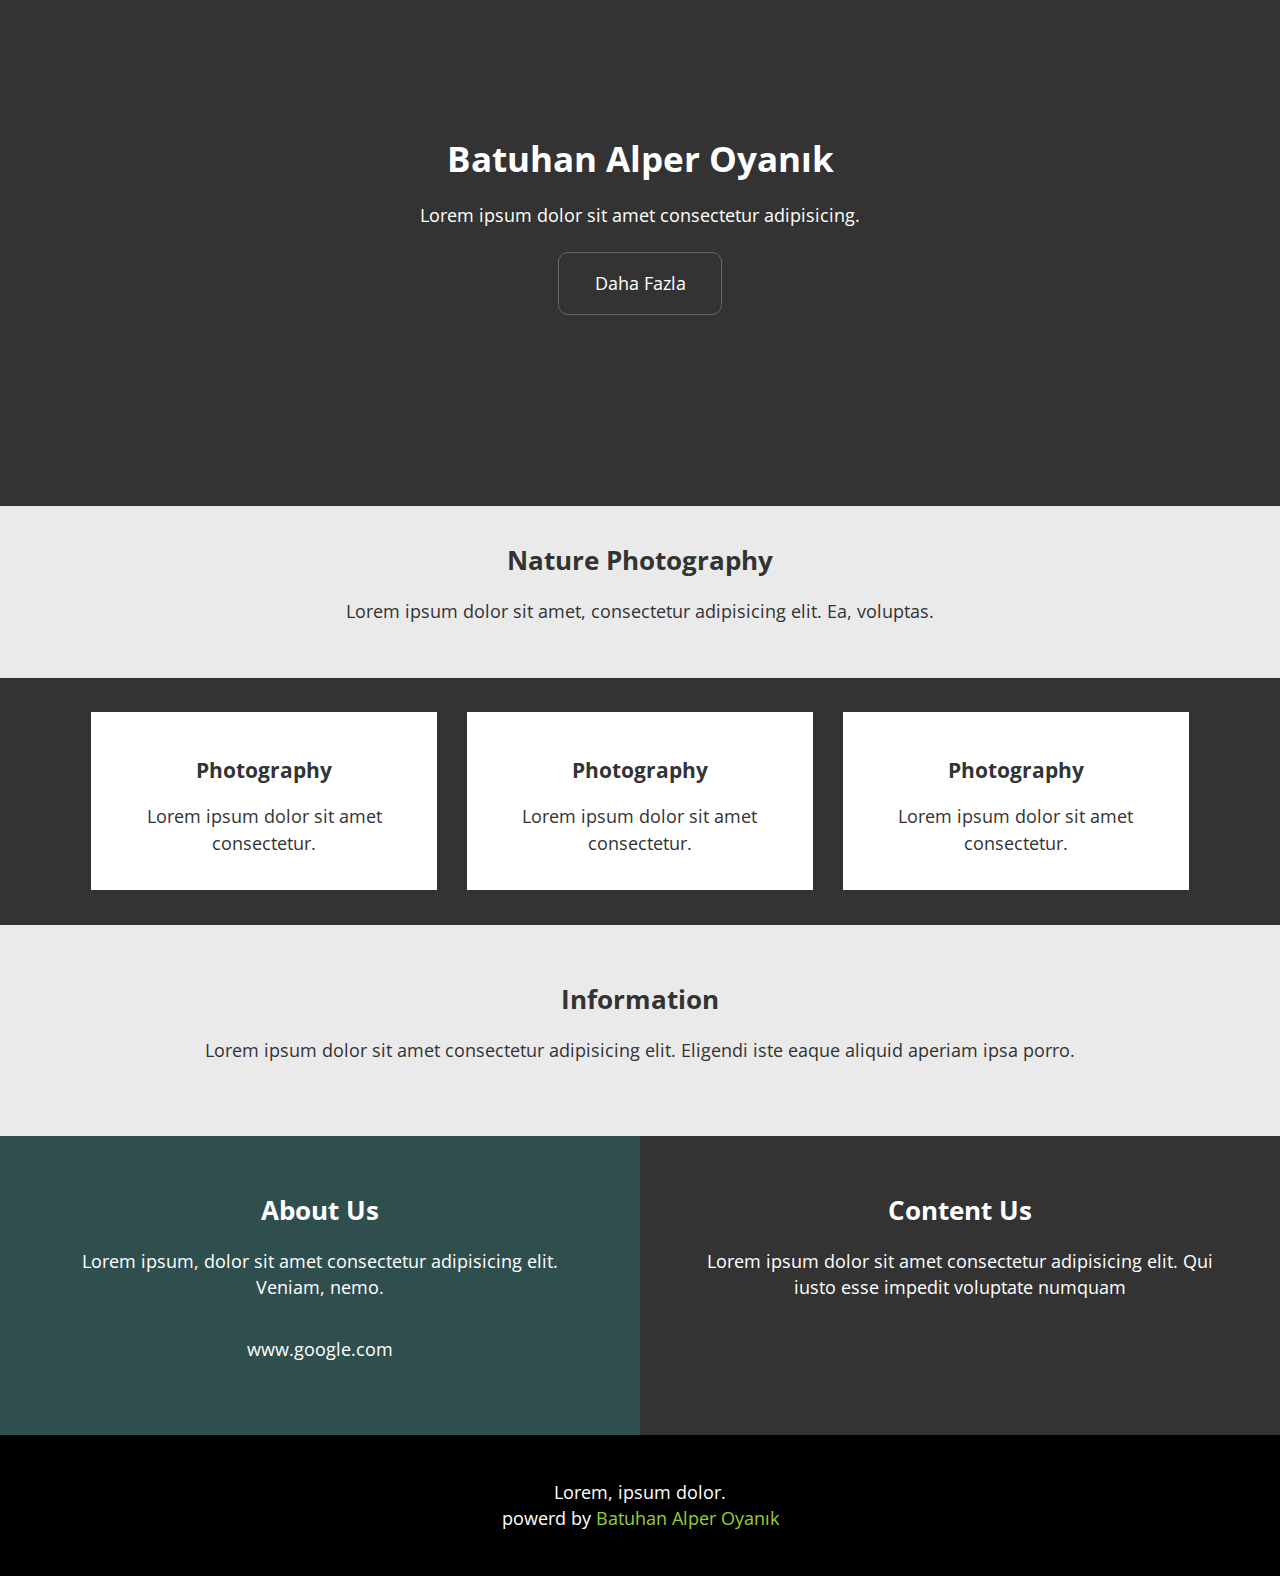
==== index.html @ a6efa81f "Add files via upload" ====
<!DOCTYPE html>
<html lang="tr">

<head>
    <meta charset="UTF-8">
    <meta name="viewport" content="width=device-width, initial-scale=1.0">
    <title>Canon 650D</title>
    <link rel="stylesheet" href="https://cdnjs.cloudflare.com/ajax/libs/font-awesome/6.7.1/css/all.min.css"
        integrity="sha512-5Hs3dF2AEPkpNAR7UiOHba+lRSJNeM2ECkwxUIxC1Q/FLycGTbNapWXB4tP889k5T5Ju8fs4b1P5z/iB4nMfSQ=="
        crossorigin="anonymous" referrerpolicy="no-referrer" />
    <link rel="preconnect" href="https://fonts.googleapis.com">
    <link rel="preconnect" href="https://fonts.gstatic.com" crossorigin>
    <link
        href="https://fonts.googleapis.com/css2?family=Open+Sans:ital,wght@0,300..800;1,300..800&family=Parkinsans:wght@300..800&family=Quicksand:wght@300..700&family=Zen+Dots&display=swap"
        rel="stylesheet">
    <link rel="stylesheet" href="style.css">
</head>

<body>

    <header>
        <div class="bg-image"></div>
        <div class="content"></div>
        <h1>Batuhan Alper Oyanık</h1>
        <p>Lorem ipsum dolor sit amet consectetur adipisicing.</p>
        <a href="#" class="Btn">Daha Fazla</a>
    </header>

    <main>
        <section id="section-a">
            <div class="content">
                <h2>Nature Photography</h2>
                <p>Lorem ipsum dolor sit amet, consectetur adipisicing elit. Ea, voluptas.</p>
            </div>
        </section>

        <section id="section-b">
            <ul>
                <li>
                    <div class="col">
                        <img src="images/1.jpg" alt="">
                        <div class="col-content">
                            <h3 class="col-tittle">
                                Photography
                            </h3>
                            <p>Lorem ipsum dolor sit amet consectetur.</p>
                        </div>
                    </div>
                </li>
                <li>
                    <div class="col">
                        <img src="images/2.jpg" alt="">
                        <div class="col-content">
                            <h3 class="col-tittle">
                                Photography
                            </h3>
                            <p>Lorem ipsum dolor sit amet consectetur.</p>
                        </div>
                    </div>
                </li>
                <li>
                    <div class="col">
                        <img src="images/3.jpg" alt="">
                        <div class="col-content">
                            <h3 class="col-tittle">
                                Photography
                            </h3>
                            <p>Lorem ipsum dolor sit amet consectetur.</p>
                        </div>
                    </div>
                </li>
            </ul>
        </section>

        <section id="section-c">
            <div class="content">
                <h2> <i class="fas fa-info-circle"></i>Information</h2>
                <p>Lorem ipsum dolor sit amet consectetur adipisicing elit. Eligendi iste eaque aliquid aperiam ipsa
                    porro.</p>
            </div>
        </section>

        <section id="section-d" class="clearfix">
            <div class="box">
                <h2 class="content-tittle">
                    About Us
                </h2>
                <p>Lorem ipsum, dolor sit amet consectetur adipisicing elit. Veniam, nemo.</p>
                <p>www.google.com</p>
            </div>
            <div class="box">
                <h2 class="content-tittle">
                    Content Us
                </h2>
                <p>Lorem ipsum dolor sit amet consectetur adipisicing elit. Qui iusto esse impedit voluptate numquam
                </p>
            </div>
        </section>

    </main>

    <footer>
        <div>
            Lorem, ipsum dolor.
        </div>
        <div>
            powerd by <a href="#">Batuhan Alper Oyanık</a>
        </div>
    </footer>

</body>

</html>
---- style.css ----
* {
    margin: 0;
    padding: 0;
    box-sizing: border-box;
}

html {
    font-size: 7px;
}

body {
    font-family: "Open Sans", sans-serif;
    font-size: 1.6rem;
    line-height: 1.5;
    text-align: center;
    background-color: #333;
    color: white;
}

a {
    text-decoration: none;
}

p {
    padding: 1.6rem 0;
}

img {
    width: 100%;
    height: auto;
}
    .clearfix::after{
        content: "";
        display: block;
        clear: both;
    }

header {
    height: 46rem;
}

header .bg-image {
    position: absolute;
    background-image: url(images/bg.jpg);
    background-size: cover;
    background-position: center;
    height: 46rem;
    width: 100%;
    opacity: 0.5;
    z-index: -1;
}

header h1 {
    padding: 12rem;
    padding-bottom: 0;
}

.Btn {
    display: inline-block;
    background: #333;
    color: white;
    border: 1px solid #666;
    padding: 1.6rem 3.2rem;
    margin: .5rem 0;
    transition: all 0.8s;
    border-radius: 10px;
}

.Btn:hover {
    background-color: white;
    color: #333;
}

#section-a {
    background-color: #eaeaea;
    color: #333;
    padding: 3.2rem;
}

#section-b {
    padding: 2rem;
}

#section-b ul {
    list-style: none;
}

#section-b li {
    background: #fff;
    color: #333;
    margin-bottom: 1.5rem;
}

.col-content {
    padding: 1.5rem;
}

#section-c {
    background-color: #eaeaea;
    color: #333;
    padding: 5rem;
}

#section-d .box {
    padding: 5rem;
}

#section-d .box:first-child {
    background-color: darkslategray;
}

footer{
    padding: 4rem;
    background: black;
}
footer a{
    color: yellowgreen;
}

@media  screen and (min-width:800px) {
    html{
        font-size: 9px;
    }
}

@media screen and (min-width:1200px) {
    html{
        font-size: 11px;
    }
    
}
#section-b li {
    width: 28%;
    margin: 1%;
    display: inline-block;
}

.box{
    width: 50%;
    float: left;

}
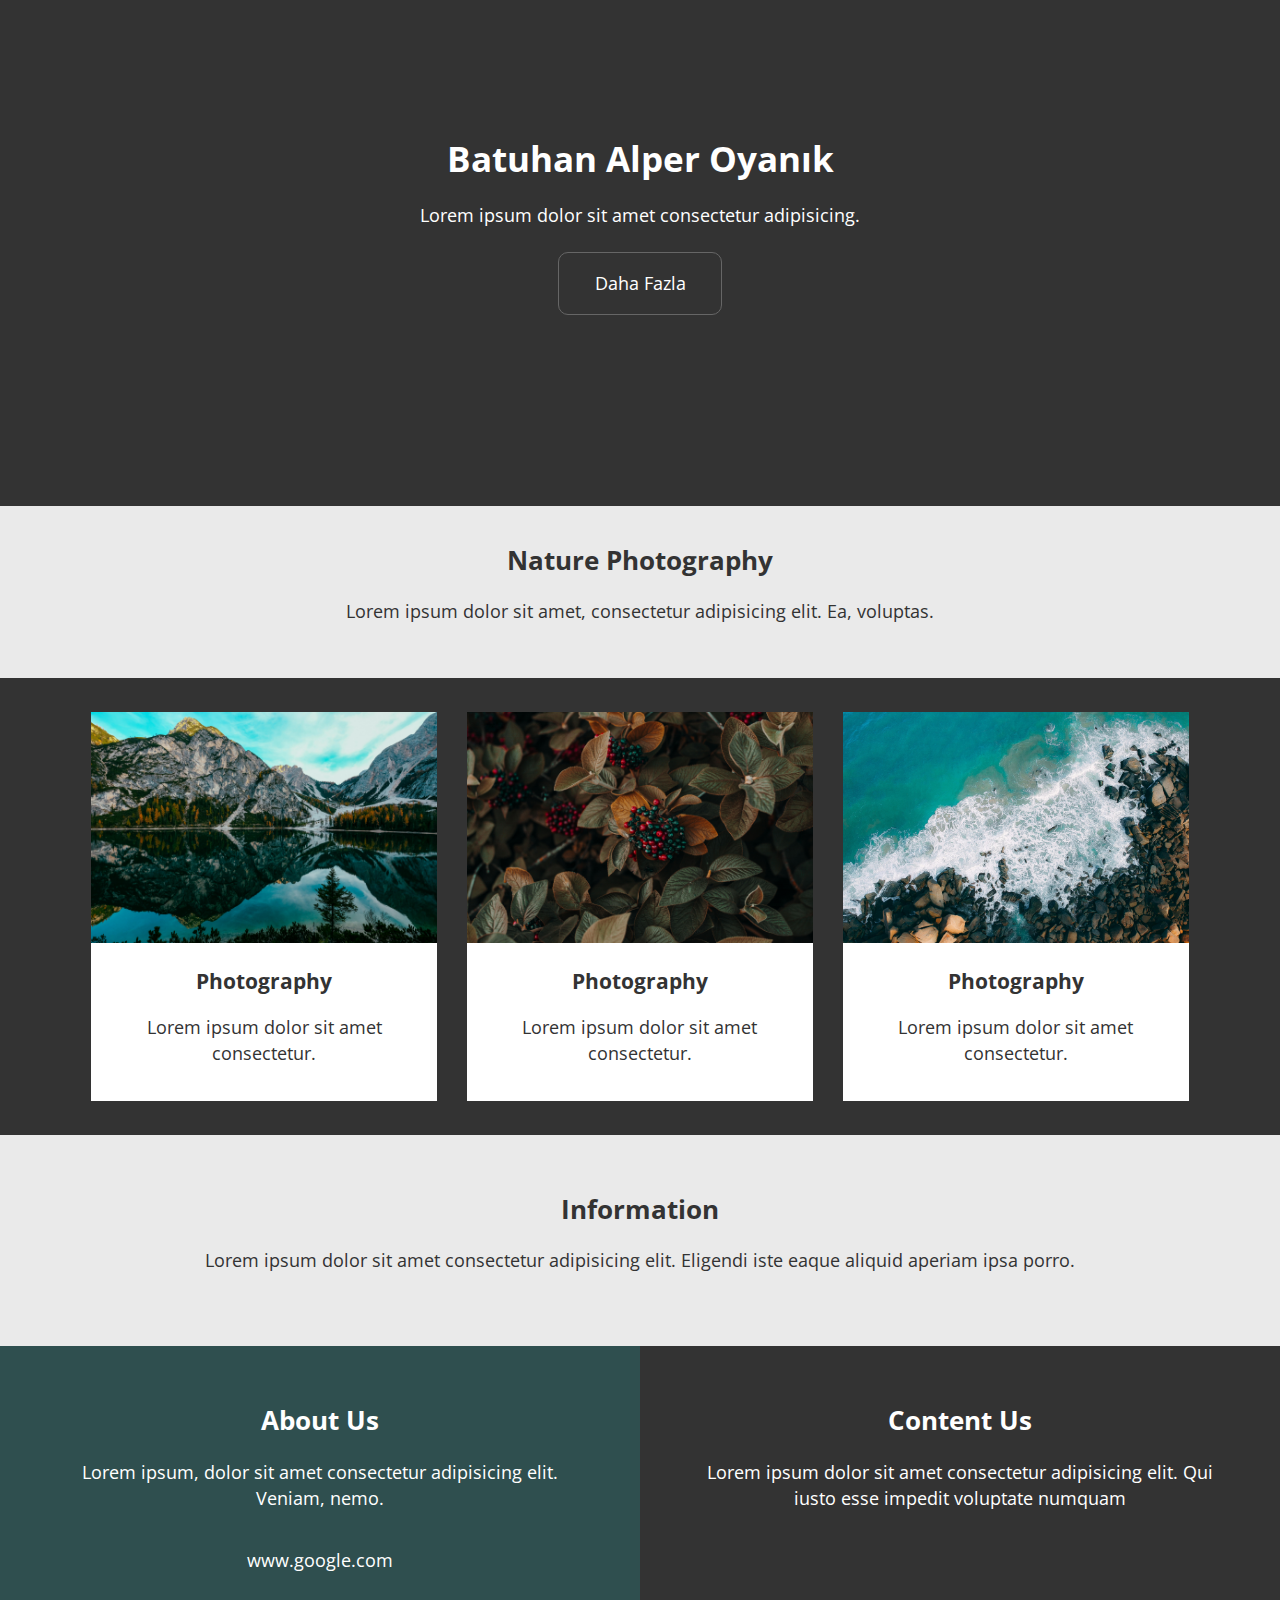
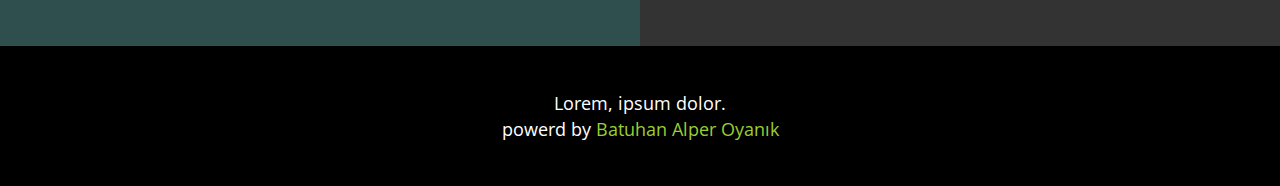
==== commit 1610f1e5: "Add files via upload" ====
--- a/index.html
+++ b/index.html
@@ -38,7 +38,7 @@
             <ul>
                 <li>
                     <div class="col">
-                        <img src="images/1.jpg" alt="">
+                        <img src="1.jpg" alt="">
                         <div class="col-content">
                             <h3 class="col-tittle">
                                 Photography
@@ -49,7 +49,7 @@
                 </li>
                 <li>
                     <div class="col">
-                        <img src="images/2.jpg" alt="">
+                        <img src="2.jpg" alt="">
                         <div class="col-content">
                             <h3 class="col-tittle">
                                 Photography
@@ -60,7 +60,7 @@
                 </li>
                 <li>
                     <div class="col">
-                        <img src="images/3.jpg" alt="">
+                        <img src="3.jpg" alt="">
                         <div class="col-content">
                             <h3 class="col-tittle">
                                 Photography
